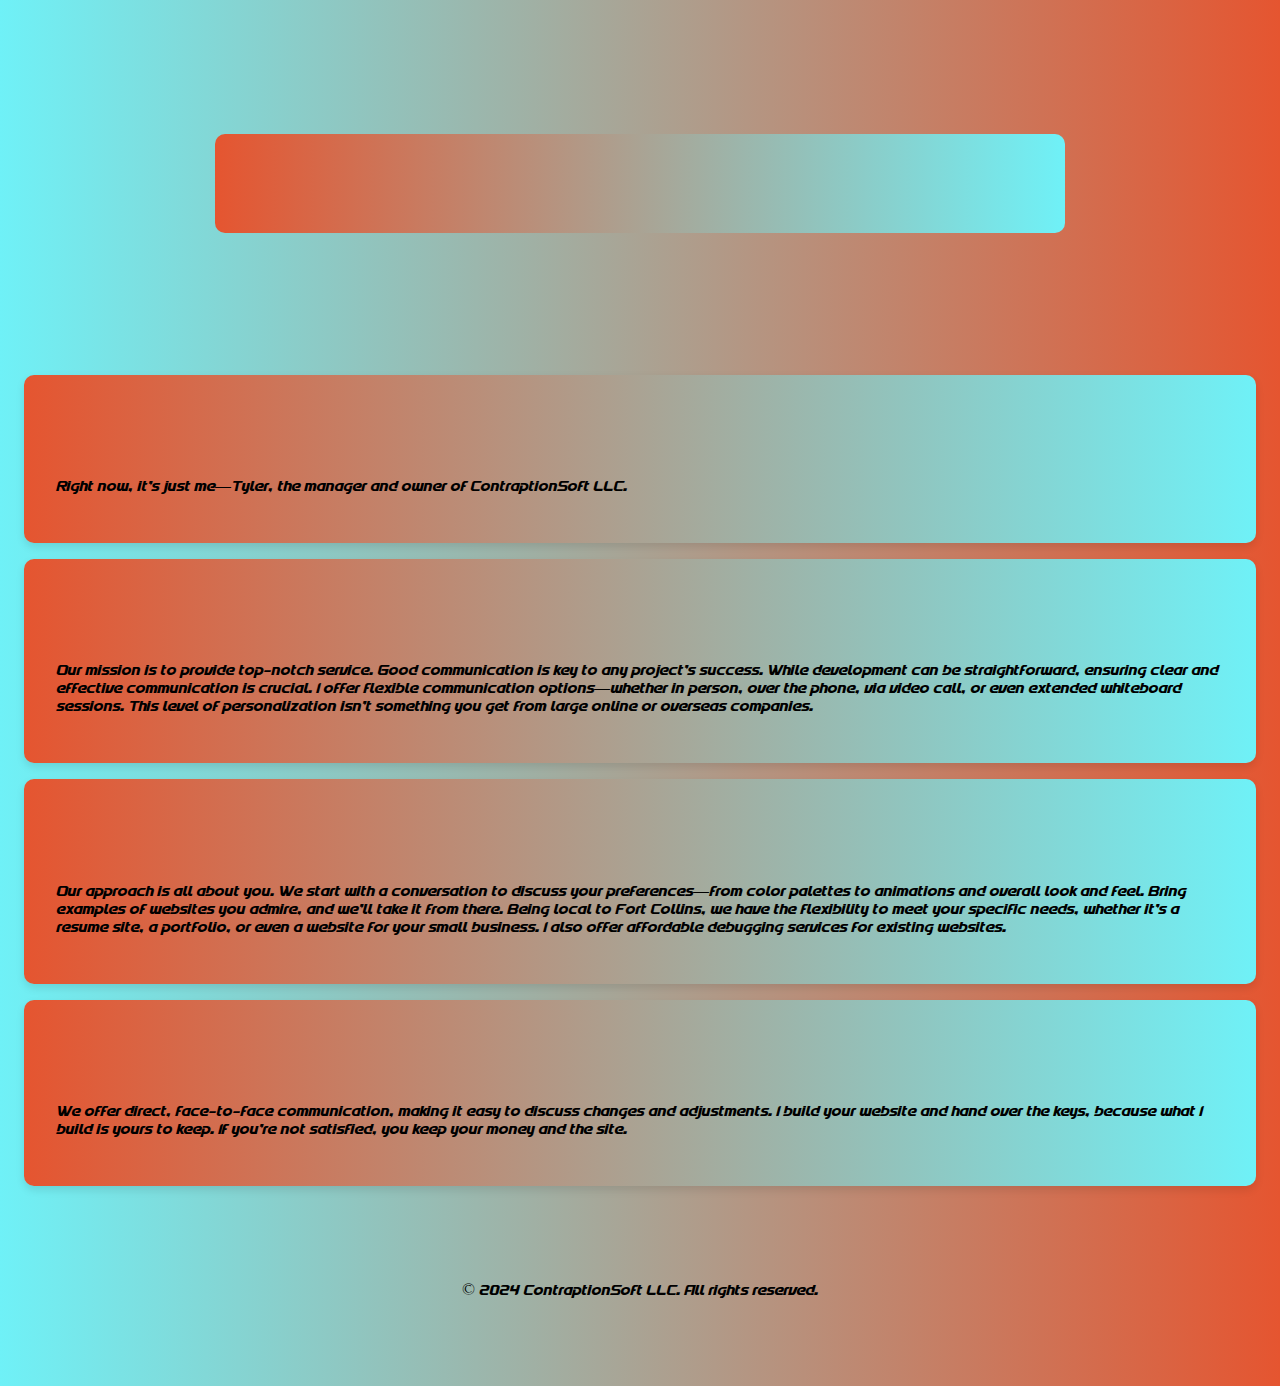
==== html/about.html @ d8d515df "about and contact pages" ====
<!DOCTYPE html>
<html lang="en">

<head>
  <meta charset="UTF-8">
  <meta name="viewport" content="width=device-width, initial-scale=1.0">
  <link rel="stylesheet" href="../styles.css">
  <title>About</title>
  <link rel="icon" href="../icons/favicon.ico" type="image/x-icon">
  <link rel="icon" sizes="32x32" href="../icons/favicon-32x32.png">
  <link rel="icon" sizes="16x16" href="../icons/favicon-16x16.png">
  <link rel="apple-touch-icon" href="../icons/apple-touch-icon.png">
  <link rel="android-chrome-192x192" href="../icons/android-chrome-192x192.png">
  <link rel="android-chrome-512x512" href="../icons/android-chrome-512x512.png">
</head>

<body>
  <div class="header">
    <h1>About</h1>
    <div class="navbar">
      <a class="navitem" href="../index.html">home</a>
      <a class="navitem" href="../html/services.html">services</a>
      <a class="navitem" href="../html/contact.html">contact</a>
    </div>
  </div>
  <div class="about">
    <div class="about-item">
      <h1>Who Are We?</h1>
      <p>Right now, it's just me—Tyler, the manager and owner of ContraptionSoft LLC.</p>
    </div>
    <div class="about-item">
      <h1>Our Mission</h1>
      <p>Our mission is to provide top-notch service. Good communication is key to any project’s success. While development can be straightforward, ensuring clear and effective communication is crucial. I offer flexible communication options—whether in person, over the phone, via video call, or even extended whiteboard sessions. This level of personalization isn't something you get from large online or overseas companies.</p>
    </div>
    <div class="about-item">
      <h1>Our Approach</h1>
      <p>Our approach is all about you. We start with a conversation to discuss your preferences—from color palettes to animations and overall look and feel. Bring examples of websites you admire, and we’ll take it from there. Being local to Fort Collins, we have the flexibility to meet your specific needs, whether it’s a resume site, a portfolio, or even a website for your small business. I also offer affordable debugging services for existing websites.</p>
    </div>
    <div class="about-item">
      <h1>Why Choose Us?</h1>
      <p>We offer direct, face-to-face communication, making it easy to discuss changes and adjustments. I build your website and hand over the keys, because what I build is yours to keep. If you’re not satisfied, you keep your money and the site.</p>
    </div>
  </div>

  <footer>
    <p>&copy; 2024 ContraptionSoft LLC. All rights reserved.</p>
  </footer>
</body>

</html>
---- styles.css ----
@font-face {
    font-family: 'Spantaran';
    src: url('fonts/Spantaran.ttf') format('truetype');
}

html {
    scroll-behavior: smooth;
  }

body {
    font-family: 'Spantaran', sans-serif;
    display: flex;
    flex-direction: column;
    justify-content: center;
    align-items: center;
    background: linear-gradient(to right, #6ff1f7, #e55530);
}

h1 {
    font-size: 0;
    animation: grow 1.3s forwards; 
    -webkit-text-stroke-width: 2px;
    -webkit-text-stroke-color: black;
    color: #e55530;
    text-decoration: none;
    margin: 3%;
    transition: transform 0.5s ease;
}

h2 {
    font-size: 0;
    animation: grow 1.3s forwards; 
    -webkit-text-stroke-width: 2px;
    -webkit-text-stroke-color: black;
    color: #e55530;
    text-decoration: none;
    margin: 3%;
    transition: transform 0.5s ease;
}

h3 {
    font-size: 0;
    animation: grow 1.3s forwards; 
    -webkit-text-stroke-width: 2px;
    -webkit-text-stroke-color: black;
    color: #696969ff;
    text-decoration: none;
    margin: 3%;
    transition: transform 0.5s ease;
}

.header {
    background: linear-gradient(to left, #6ff1f7, #e55530);
    border-radius: 10px;
    display: flex;
    flex-direction: column;
    justify-content: center;
    align-items: center;
    width: 100%;
    max-width: 800px;
    margin-top: 10%;
    margin-bottom: 10%;
    padding: 2%;
    position: relative;
}

.overlay {
    width: 80%;
    position: absolute;
    display: flex;
    align-items: center;
    justify-content: center;
}

@keyframes rotate {
    from {
        transform: rotate(0deg);
    }
    to {
        transform: rotate(360deg);
    }
}

.overlay[alt="big-gear"] {
    transform-origin: 44.45% 34.4%;
    animation: rotate 9s linear infinite;
}

.overlay[alt="bottom-gear"] {
    transform-origin: 56.19% 39.13%;
    animation: rotate 6s linear infinite reverse;
}

.overlay[alt="top-gear"] {
    transform-origin: 52.86% 19.18%;
    animation: rotate 6s linear infinite reverse;
}

.navbar {
    display: flex;
    flex-direction: row;
    justify-content: center;
    align-items: center;
    z-index: 10;
}

.homenavbar {
    margin-top: 40%;
    display: flex;
    flex-direction: row;
    justify-content: center;
    align-items: center;
    z-index: 10;
}

.navitem {
    font-size: 0;
    animation: grow 1.3s forwards; 
    -webkit-text-stroke-width: 2px;
    -webkit-text-stroke-color: black;
    color: #e55530;
    text-decoration: none;
    margin: 3%;
    transition: transform 0.5s ease;
}

.navitem:hover {
    transform: scale(1.25);
}

@keyframes grow {
    0% {
        font-size: 0;
    }
    100% {
        font-size: 200%;
    }
}

.form-container {
    display: flex;
    flex-direction: column;
    justify-content: center;
    align-items: center;
    width: 50%;
    max-width: 800px;
    margin-bottom: 10%;
}

form {
    display: flex;
    flex-direction: column;
    justify-content: center;
    align-items: center;
    font-size: 100%;
    width: 100%;
    padding: 5%;
    background: linear-gradient(to left, #6ff1f7, #e55530);
    border-radius: 10px;
}

label {
    margin-top: 1em;
    display: block;
}

input, textarea {
    width: 80%;
    padding: 0.5em;
    margin-top: 0.5em;
    border: 1px solid #ccc;
    border-radius: 3px;
}

button {
    font-size: 100%;
    font-family: 'Spantaran';
    padding: 0.7em;
    color: #000000;
    background-color:#6ff1f7;
    border: none;
    border-radius: 5px;
    cursor: pointer;
    margin-top: 1em;
}

button:hover {
    background-color:#428e92;
}
  
footer {
    font-size: 100%;
    margin: 5%;
}

.services {
    text-align: center;
}

.service-option {
    background: linear-gradient(to left, #6ff1f7, #e55530);
    padding: 2em;
    margin: 1em;
    border-radius: 10px;
    box-shadow: 0 4px 8px rgba(0, 0, 0, 0.1);
    transition: transform 0.3s ease, box-shadow 0.3s ease;
}

.service-option:hover {
    transform: scale(1.1);
    box-shadow: 0 20px 32px rgba(0, 0, 0, 0.2);
}

.service-option h2 {
    font-size: 2em;
    margin-bottom: 0.5em;
    color: #696969ff;
}

.service-option p {
    font-size: 1.2em;
    margin: 0.5em 0;
}

.price {
    font-size: 1.5em;
    font-weight: bold;
    color: #000;
}

.about-item {
    background: linear-gradient(to left, #6ff1f7, #e55530);
    padding: 2em;
    margin: 1em;
    border-radius: 10px;
    box-shadow: 0 4px 8px rgba(0, 0, 0, 0.1);
    transition: transform 0.3s ease, box-shadow 0.3s ease;
}

.about-item h1 {
    color: #696969ff;
}

.about-item:hover {
    transform: scale(1.1);
    box-shadow: 0 20px 32px rgba(0, 0, 0, 0.2);
}
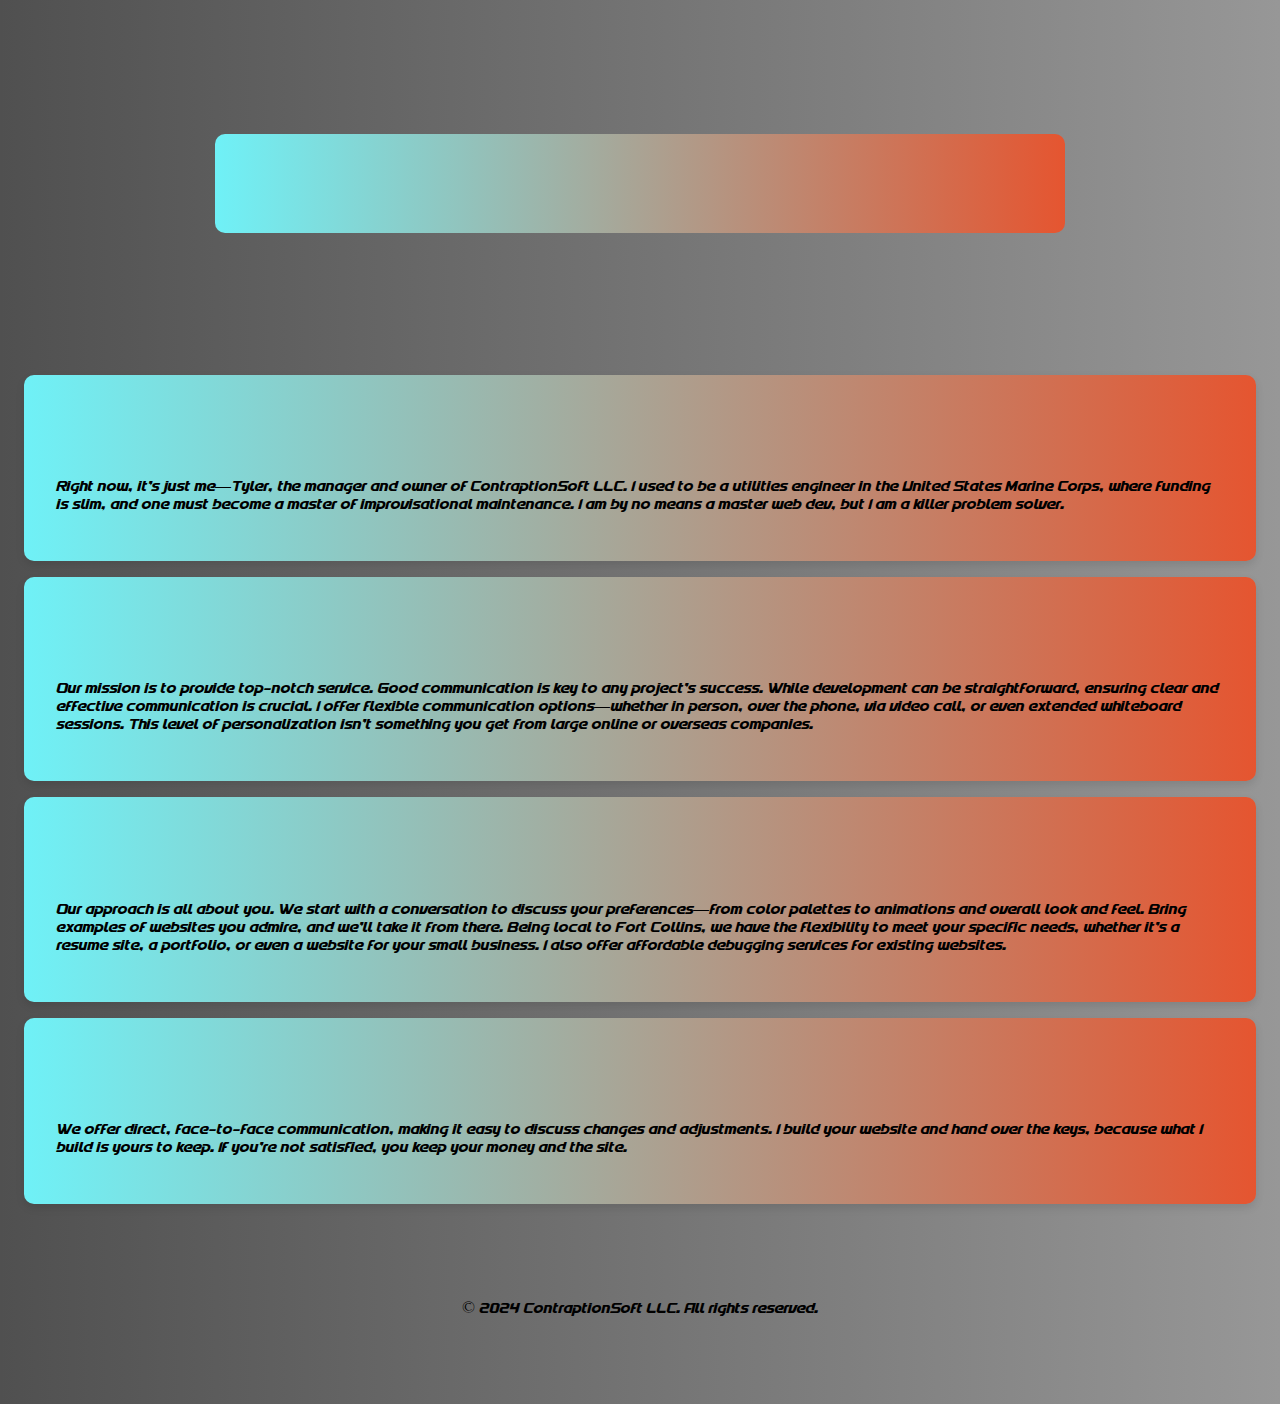
==== commit c969bab9: "colors" ====
--- a/html/about.html
+++ b/html/about.html
@@ -26,7 +26,7 @@
   <div class="about">
     <div class="about-item">
       <h1>Who Are We?</h1>
-      <p>Right now, it's just me—Tyler, the manager and owner of ContraptionSoft LLC.</p>
+      <p>Right now, it's just me—Tyler, the manager and owner of ContraptionSoft LLC. I used to be a utilities engineer in the United States Marine Corps, where funding is slim, and one must become a master of improvisational maintenance. I am by no means a master web dev, but I am a killer problem solver.</p>
     </div>
     <div class="about-item">
       <h1>Our Mission</h1>
--- a/styles.css
+++ b/styles.css
@@ -13,7 +13,7 @@
     flex-direction: column;
     justify-content: center;
     align-items: center;
-    background: linear-gradient(to right, #6ff1f7, #e55530);
+    background: linear-gradient(to right, rgb(80, 80, 80), rgb(151, 151, 151));
 }
 
 h1 {
@@ -43,14 +43,14 @@
     animation: grow 1.3s forwards; 
     -webkit-text-stroke-width: 2px;
     -webkit-text-stroke-color: black;
-    color: #696969ff;
+    color: #e55530;
     text-decoration: none;
     margin: 3%;
     transition: transform 0.5s ease;
 }
 
 .header {
-    background: linear-gradient(to left, #6ff1f7, #e55530);
+    background: linear-gradient(to right, #6ff1f7, #e55530);
     border-radius: 10px;
     display: flex;
     flex-direction: column;
@@ -155,7 +155,7 @@
     font-size: 100%;
     width: 100%;
     padding: 5%;
-    background: linear-gradient(to left, #6ff1f7, #e55530);
+    background: linear-gradient(to right, #6ff1f7, #e55530);
     border-radius: 10px;
 }
 
@@ -187,6 +187,13 @@
 button:hover {
     background-color:#428e92;
 }
+
+.contact-info {
+    display: flex;
+    flex-direction: column;
+    justify-content: center;
+    align-items: center;
+}
   
 footer {
     font-size: 100%;
@@ -198,7 +205,7 @@
 }
 
 .service-option {
-    background: linear-gradient(to left, #6ff1f7, #e55530);
+    background: linear-gradient(to right, #6ff1f7, #e55530);
     padding: 2em;
     margin: 1em;
     border-radius: 10px;
@@ -214,7 +221,7 @@
 .service-option h2 {
     font-size: 2em;
     margin-bottom: 0.5em;
-    color: #696969ff;
+    color: #e55530;
 }
 
 .service-option p {
@@ -229,7 +236,7 @@
 }
 
 .about-item {
-    background: linear-gradient(to left, #6ff1f7, #e55530);
+    background: linear-gradient(to right, #6ff1f7, #e55530);
     padding: 2em;
     margin: 1em;
     border-radius: 10px;
@@ -238,7 +245,7 @@
 }
 
 .about-item h1 {
-    color: #696969ff;
+    color: #e55530;
 }
 
 .about-item:hover {
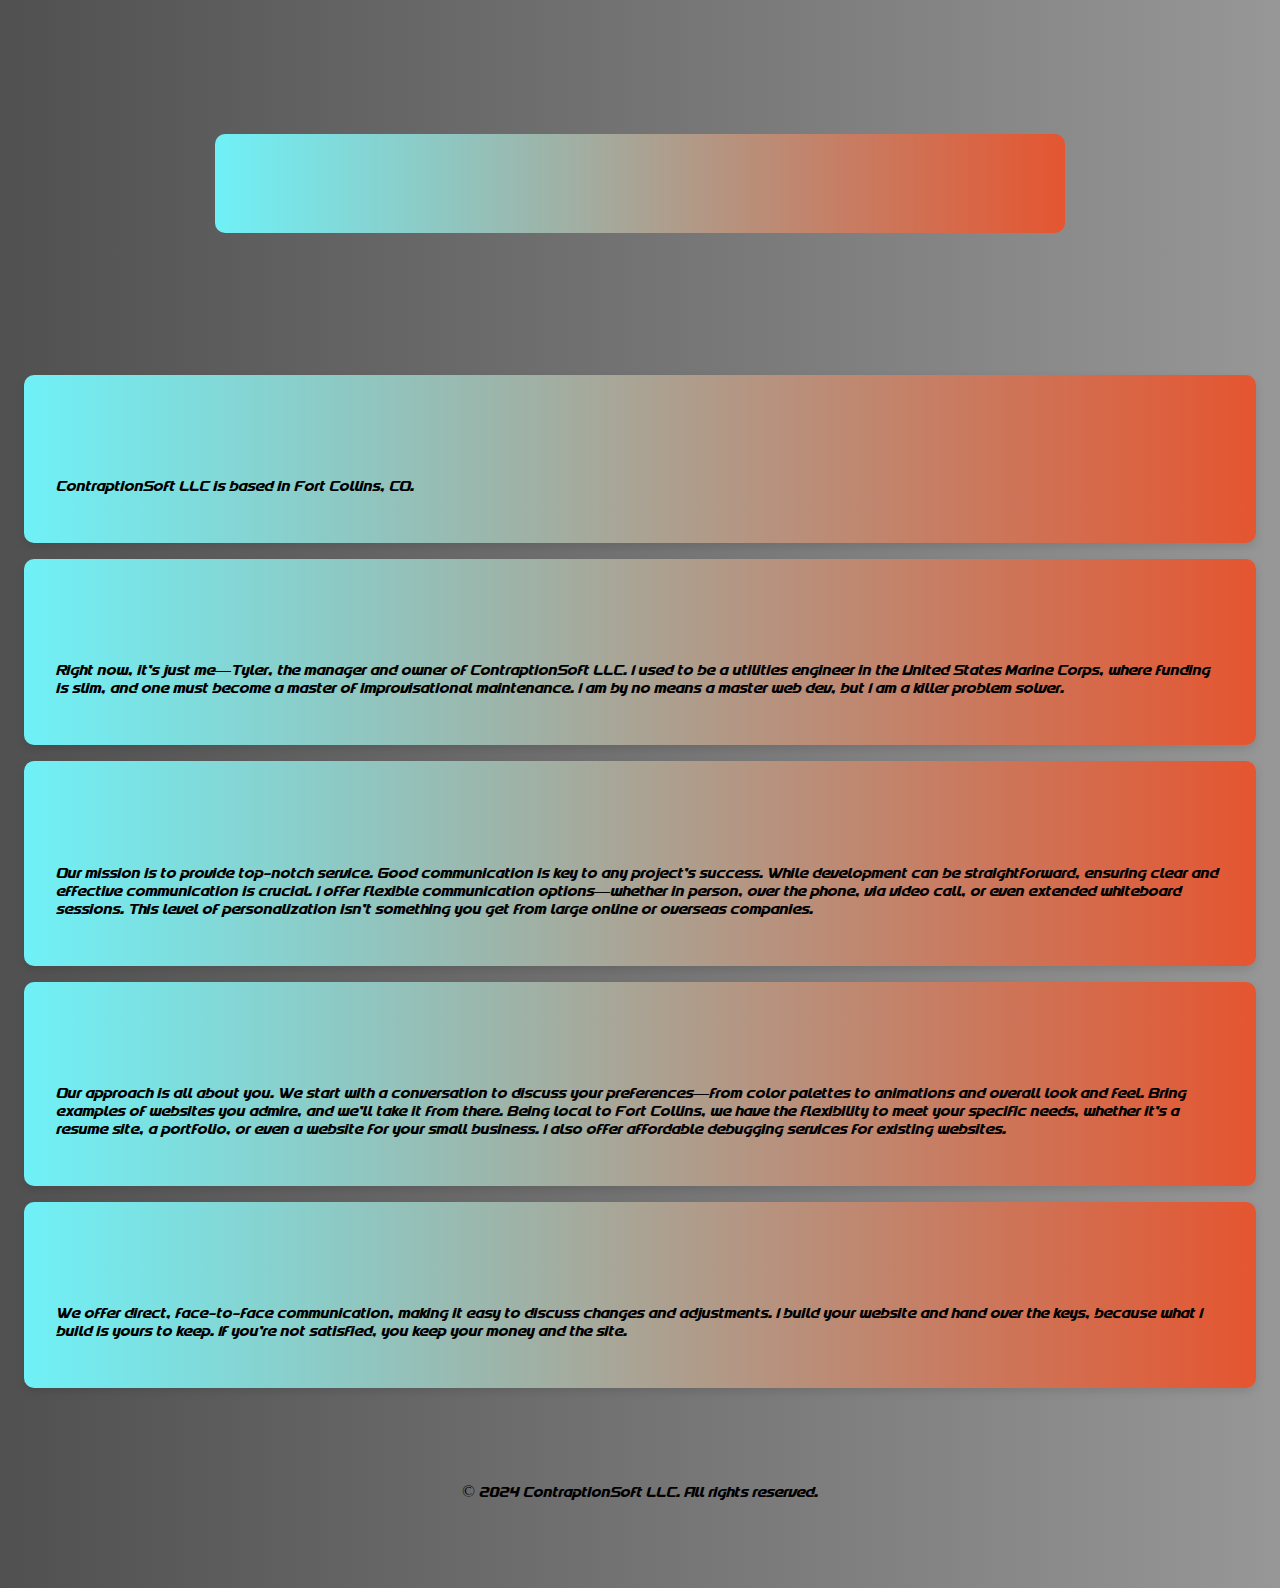
==== commit 82db5856: "add location" ====
--- a/html/about.html
+++ b/html/about.html
@@ -25,6 +25,10 @@
   </div>
   <div class="about">
     <div class="about-item">
+      <h1>Where Are We?</h1>
+      <p>ContraptionSoft LLC is based in Fort Collins, CO.</p>
+    </div>
+    <div class="about-item">
       <h1>Who Are We?</h1>
       <p>Right now, it's just me—Tyler, the manager and owner of ContraptionSoft LLC. I used to be a utilities engineer in the United States Marine Corps, where funding is slim, and one must become a master of improvisational maintenance. I am by no means a master web dev, but I am a killer problem solver.</p>
     </div>
--- a/styles.css
+++ b/styles.css
@@ -39,8 +39,7 @@
 }
 
 h3 {
-    font-size: 0;
-    animation: grow 1.3s forwards; 
+    font-size: 1.5em;
     -webkit-text-stroke-width: 2px;
     -webkit-text-stroke-color: black;
     color: #e55530;
@@ -133,7 +132,7 @@
         font-size: 0;
     }
     100% {
-        font-size: 200%;
+        font-size: 2em;
     }
 }
 
@@ -152,7 +151,7 @@
     flex-direction: column;
     justify-content: center;
     align-items: center;
-    font-size: 100%;
+    font-size: 1.5em;
     width: 100%;
     padding: 5%;
     background: linear-gradient(to right, #6ff1f7, #e55530);
@@ -193,10 +192,12 @@
     flex-direction: column;
     justify-content: center;
     align-items: center;
+    text-align: center;
+    font-size: 0.75em;
 }
   
 footer {
-    font-size: 100%;
+    font-size: 1em;
     margin: 5%;
 }
 
